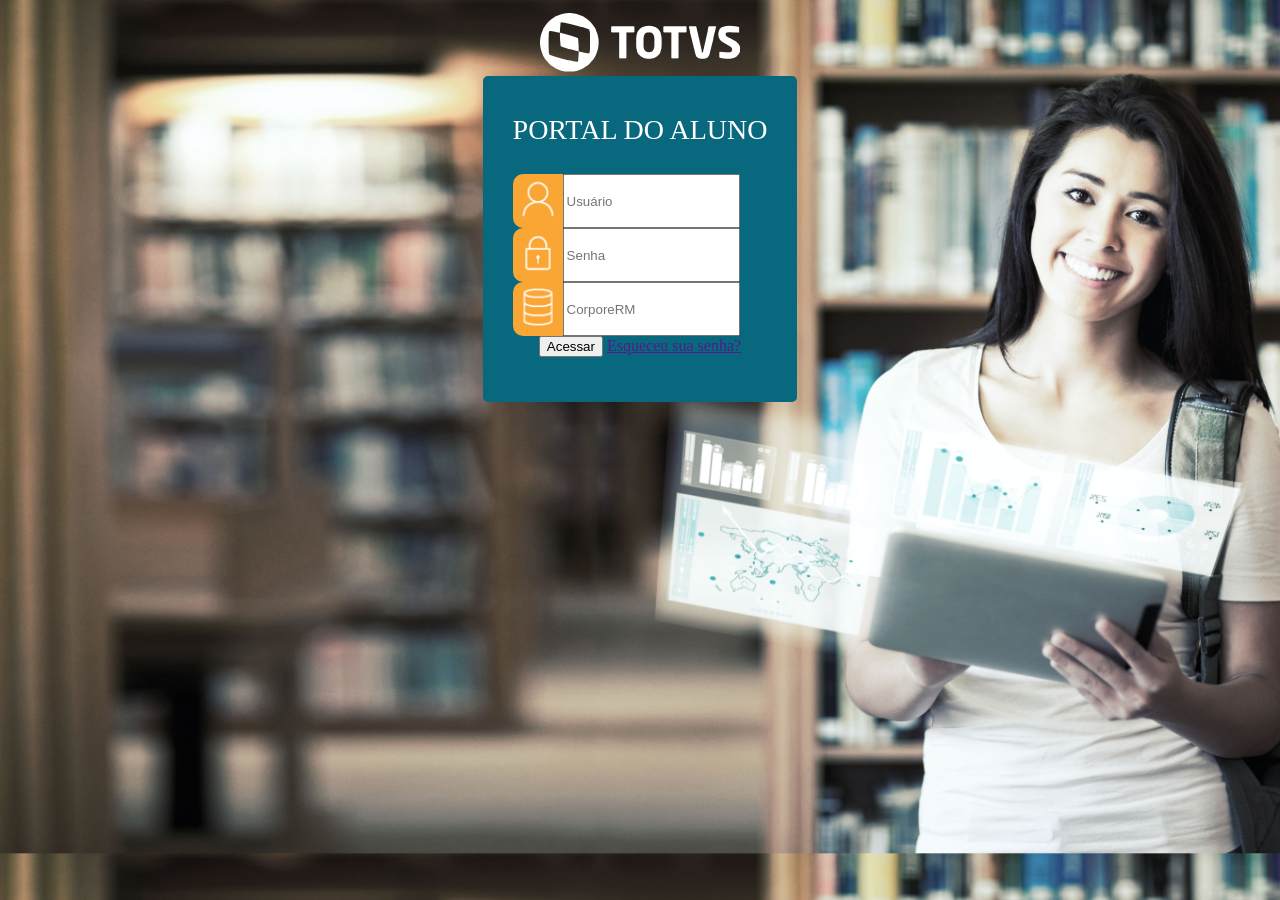
==== Aula_07 projeto_phishing/index.html @ 919cde04 "Aula 07" ====
<!DOCTYPE html>
<html lang="en">

<head>
    <meta charset="UTF-8">
    <meta name="viewport" content="width=device-width, initial-scale=1.0">
    <title>Portal do Aluno</title>
    <link rel="stylesheet" href="styles.css">
</head>

<body>
    <img src="./img/logo-responsivo.png" alt="Não foi possível carregar a imagem">

    <div class="card-login">
        <p>Portal do Aluno</p>

        <div class="grupo-inputs">
            <div class="input-icon">
                <div class="icon">
                    <img src="./img/user.png" alt="">
                </div>
                <input type="text" placeholder="Usuário">
            </div>

            <div class="input-icon">
                <div class="icon">
                    <img src="./img/senha.png" alt="">
                </div>
                <input type="text" placeholder="Senha">
            </div>

            <div class="grupo-inputs">
                <div class="input-icon">
                    <div class="icon">
                        <img src="./img/alias.png" alt="">
                    </div>
                    <input type="text" placeholder="CorporeRM">
                </div>
            </div>
        </div>

        <button>Acessar</button>

        <a href="">Esqueceu sua senha?</a>



    </div>





</body>

</html>
---- Aula_07 projeto_phishing/styles.css ----
body {
    background-image: url(./img/bg.jpg);
    background-size: cover;
    display: flex;
    flex-direction: column;
    justify-content: center;
    align-items: center;
}

.card-login {
    background-color: #08687e;
    max-width: 340px;
    padding: 10px 30px 45px 30px;
    border-radius: 5px;
    text-align: center;
}

.card-login p {
    font-size: 28px;
    color: white;
    text-transform: uppercase;
}

.input-icon {
    display: flex;
}

.icon {
    background-color: #faa635;
    border-radius: 10px 0px 0px 10px;
}

.icon img {
    width: 50px;
}
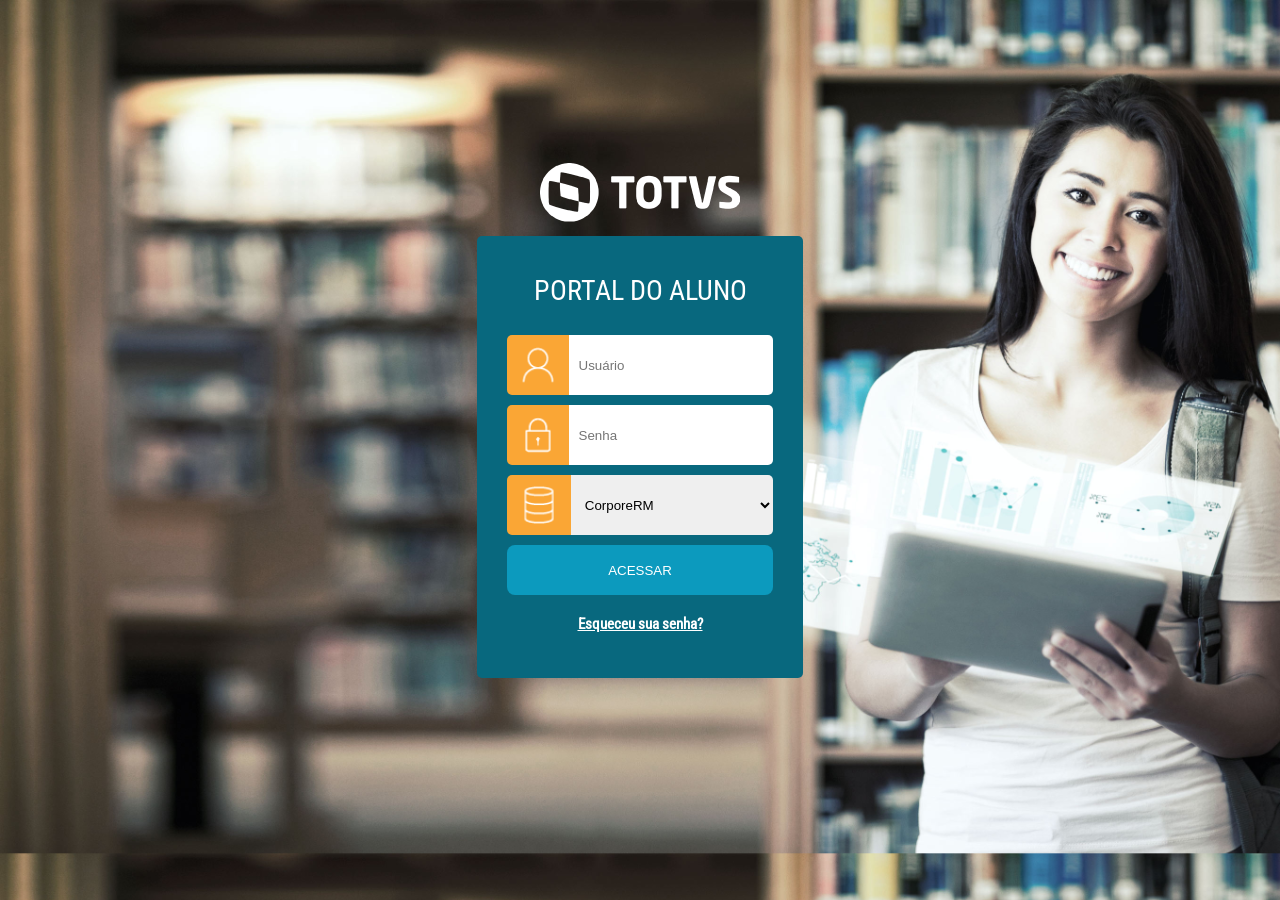
==== commit 974fffce: "Aula 07" ====
--- a/Aula_07 projeto_phishing/index.html
+++ b/Aula_07 projeto_phishing/index.html
@@ -9,7 +9,8 @@
 </head>
 
 <body>
-    <img src="./img/logo-responsivo.png" alt="Não foi possível carregar a imagem">
+    <div class="central"></div>
+    <img id="logo" src="./img/logo-responsivo.png" alt="Não foi possível carregar a imagem">
 
     <div class="card-login">
         <p>Portal do Aluno</p>
@@ -34,7 +35,9 @@
                     <div class="icon">
                         <img src="./img/alias.png" alt="">
                     </div>
-                    <input type="text" placeholder="CorporeRM">
+                    <select>
+                        <option>CorporeRM</option>
+                    </select>
                 </div>
             </div>
         </div>
@@ -47,10 +50,6 @@
 
     </div>
 
-
-
-
-
 </body>
 
 </html>
--- a/Aula_07 projeto_phishing/styles.css
+++ b/Aula_07 projeto_phishing/styles.css
@@ -1,3 +1,8 @@
+@font-face {
+    font-family: "Roboto";
+    src: url(./fontes/Roboto_Condensed-Regular.ttf);
+}
+
 body {
     background-image: url(./img/bg.jpg);
     background-size: cover;
@@ -5,14 +10,28 @@
     flex-direction: column;
     justify-content: center;
     align-items: center;
+    font-family: 'Roboto';
 }
 
+#logo{
+    margin-top: 150px;    
+}
+
+.central {
+    display: flex;
+    flex-direction: column;
+    justify-content: center;
+
+}
 .card-login {
+    display: flex;
+    flex-direction: column;
     background-color: #08687e;
     max-width: 340px;
     padding: 10px 30px 45px 30px;
     border-radius: 5px;
     text-align: center;
+    margin-top: 10px;
 }
 
 .card-login p {
@@ -23,15 +42,54 @@
 
 .input-icon {
     display: flex;
+    height: 60px;
+    margin-bottom: 10px;
 }
 
+
 .icon {
+    display: flex;
+    justify-content: center;
+    align-items: center;
     background-color: #faa635;
-    border-radius: 10px 0px 0px 10px;
+    border-radius: 5px 0px 0px 5px;
+    width: 85px;
 }
 
 .icon img {
     width: 50px;
 }
 
+.input-icon input, select {
+    width: 100%;
+    outline: none;
+    border: 0px;
+    border-radius: 0px 5px 5px 0px;
+    padding-left: 10px;
+}
 
+.card-login button {
+    height: 50px;
+    background-color: #0c9abe;
+    border: 0px;
+    color: white;
+    cursor: pointer;
+    border-radius: 8px;
+    text-transform: uppercase;
+    margin-bottom: 20px;
+}
+
+.card-login button:hover {
+    opacity: 0.5;
+    color: #faa635;
+}
+
+.card-login a {
+    color: white;
+    font-weight: bold;
+    font-size: 15px;
+}
+
+
+
+
